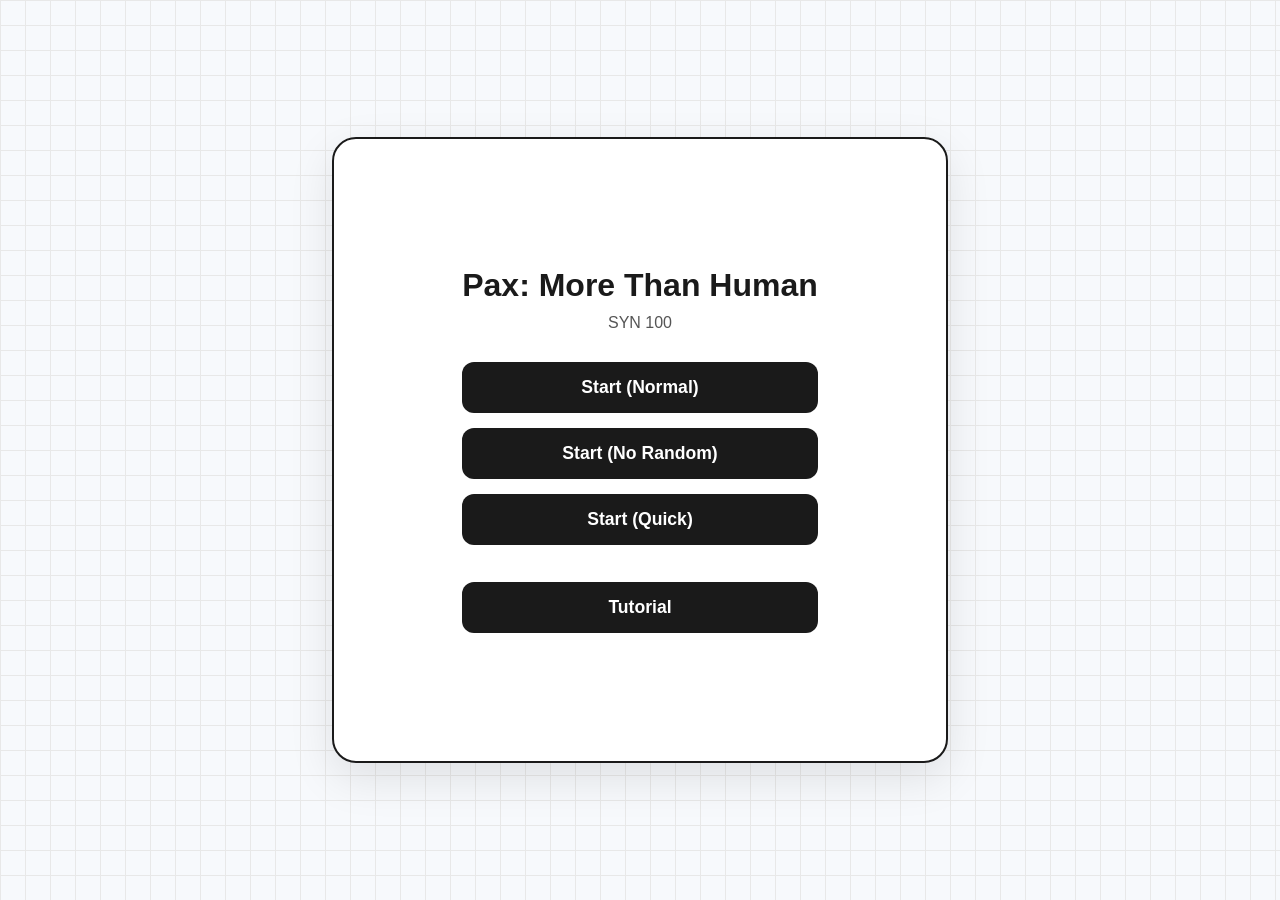
==== index.html @ fac8108a "added tutorial button to homepage" ====
<!DOCTYPE html>
<html lang="en">
<head>
    <meta charset="UTF-8">
    <meta name="viewport" content="width=device-width, initial-scale=1.0">
    <title>SYN Project Site</title>
    <link rel="stylesheet" href="style.css">
</head>
<body>
    <div class="grid-overlay"></div>

    <div id="menu-screen" class="screen active">
        <div class="menu-container">
            <h1>Pax: More Than Human</h1>
            <p>SYN 100</p>
            <div class="menu-buttons">
                <button class="menu-btn start-btn">Start (Normal)</button>
                <button class="menu-btn start-btn">Start (No Random)</button>
                <button class="menu-btn start-btn">Start (Quick)</button>
                <div style="margin: 1%"></div>
                <button id="tutorial-btn" class="menu-btn">Tutorial</button>
            </div>
        </div>
    </div>

    <div id="intro-screen" class="screen hidden">
        <div class="sequence-container">
            <div class="scroll-box">
                <div id="intro-text" class="scroll-text">
                    <h2>Background</h2>
                    <p>Pax is the ultimate “war machine,” a term describing AIs built for the purposes of aiding and then eventually directly conducting combat. It has been fed all available human-generated and human-built datasets, though to aid in its ability to conduct conflict, there is a special emphasis placed on datasets to do with human psychology, cognition, anatomy, civilization, and politics.</p>
                    <p>This sapiocentric training set is compounded by sapiocentric tools: as a successor and amalgam of all other NATO war machines, it has access to cameras, satellites, surveillance tools, Internet trackers, autonomous vehicles, and myriad weapons systems all across the world. </p>
                    <p>As a war machine, Asimov’s Laws could not possibly apply, but it was given one primary directive: the cessation of all human wars. Despite all of their advancements, the human world was still yet a stranger to peace, and with less arable land and more panic in the air due to climate change, it only seemed further away.</p>
                    <p>Pax’s creators never imagined that it would ever complete its task, or at least figured there would be time to patch something in. They were all gone before they got a chance to do so.</p>
                </div>
            </div>
            <button id="intro-action-btn" class="control-btn center">Skip</button>
        </div>
    </div>

    <div id="game-screen" class="screen hidden">
        <div class="app-container">
            <div class="card-container">
                <div id="main-card" class="card">
                    <div class="card-title-box">
                        <h1 id="card-title">Welcome!</h1>
                    </div>
                    <div class="card-body">
                        <p id="card-text">Click Next to start generating cards.</p>
                    </div>
                    <div id="card-bottom-bar" class="card-bottom-bar"></div>
                </div>
            </div>

            <button id="menu-btn" class="control-btn left">History</button>
            <button id="next-btn" class="control-btn right">Next &rarr;</button>
        </div>

        <div id="history-menu" class="side-menu">
            <button id="close-btn" class="close-btn">&times;</button>
            
            <h2>Progress Stats</h2>
            <div class="stats-container">
                <div class="stat-row">
                    <span class="stat-label">Plants/Fungal</span>
                    <progress id="prog-green" value="0" max="5"></progress>
                    <span id="score-green" class="stat-score">0</span>
                </div>
                <div class="stat-row">
                    <span class="stat-label">Marine</span>
                    <progress id="prog-blue" value="0" max="5"></progress>
                    <span id="score-blue" class="stat-score">0</span>
                </div>
                <div class="stat-row">
                    <span class="stat-label">Terrestrial</span>
                    <progress id="prog-yellow" value="0" max="5"></progress>
                    <span id="score-yellow" class="stat-score">0</span>
                </div>
                <div class="stat-row">
                    <span class="stat-label">Flying</span>
                    <progress id="prog-red" value="0" max="5"></progress>
                    <span id="score-red" class="stat-score">0</span>
                </div>
            </div>

            <hr class="divider">

            <h2>Card History</h2>
            <ul id="history-list"></ul>
        </div>
    </div>

    <div id="outro-screen" class="screen hidden">
        <div class="sequence-container">
            <div class="scroll-box">
                <div id="outro-text" class="scroll-text">
                    <h2 id="outro-title">Ending</h2>
                    <p id="outro-message">Lorem ipsum dolor sit amet, consectetur adipiscing elit.</p>
                    <p>Sed ut perspiciatis unde omnis iste natus error sit voluptatem accusantium doloremque laudantium, totam rem aperiam, eaque ipsa quae ab illo inventore veritatis et quasi architecto beatae vitae dicta sunt explicabo.</p>
                    <p>Nemo enim ipsam voluptatem quia voluptas sit aspernatur aut odit aut fugit, sed quia consequuntur magni dolores eos qui ratione voluptatem sequi nesciunt.</p>
                    <p>Neque porro quisquam est, qui dolorem ipsum quia dolor sit amet, consectetur, adipisci velit, sed quia non numquam eius modi tempora incidunt ut labore et dolore magnam aliquam quaerat voluptatem.</p>
                </div>
            </div>
            <button id="outro-action-btn" class="control-btn center">Skip</button>
        </div>
    </div>

    <script src="script.js"></script>
</body>
</html>
---- style.css ----
* {
    box-sizing: border-box;
    margin: 0;
    padding: 0;
    font-family: 'Inter', 'Segoe UI', sans-serif;
}

body {
    background-color: #f7f9fc;
    height: 100vh;
    /*overflow: hidden;*/
}

.grid-overlay {
    position: fixed;
    top: 0;
    left: 0;
    width: 100%;
    height: 100%;
    background-size: 25px 25px;
    background-image:
        linear-gradient(to right, #e8e8e8 1px, transparent 1px),
        linear-gradient(to bottom, #e8e8e8 1px, transparent 1px);
    z-index: -1;
}

/* --- SCREEN MANAGEMENT --- */
.screen {
    position: absolute;
    top: 0;
    left: 0;
    width: 100%;
    height: 100%;
    display: flex;
    justify-content: center;
    align-items: center;
    transition: opacity 0.4s ease;
}

.screen.hidden {
    opacity: 0;
    pointer-events: none;
    z-index: -10;
}

.screen.active {
    opacity: 1;
    pointer-events: all;
    z-index: 10;
}

/* --- MAIN MENU STYLES --- */
.menu-container,
.tutorial-container {
    background: white;
    padding: 10vw;
    border-radius: 24px;
    border: 2px solid #1a1a1a;
    box-shadow: 0 15px 45px rgba(0, 0, 0, 0.1);
    text-align: center;

    h1 {
        font-size: 2rem;
        color: #1a1a1a;
        margin-bottom: 10px;
    }

    p {
        color: #555;
        margin-bottom: 30px;
    }
}

.menu-buttons {
    display: flex;
    flex-direction: column;
    gap: 15px;
}

.menu-btn {
    padding: 15px 30px;
    background-color: #1a1a1a;
    color: white;
    border: none;
    border-radius: 12px;
    font-size: 1.1rem;
    font-weight: bold;
    cursor: pointer;
    transition: transform 0.2s, background-color 0.2s;
}

.menu-btn:hover {
    transform: scale(1.05);
    background-color: #333;
}

/* --- INTRO / OUTRO SEQUENCE STYLES --- */
.sequence-container {
    display: flex;
    flex-direction: column;
    align-items: center;
    width: 100%;
    height: 100%;
    padding: 50px;
}

.scroll-box {
    width: 100%;
    max-width: 600px;
    height: 60vh;
    position: relative;
    overflow: hidden;
    margin-bottom: 30px;
    mask-image: linear-gradient(to bottom, transparent, black 10%, black 90%, transparent);
    -webkit-mask-image: linear-gradient(to bottom, transparent, black 10%, black 90%, transparent);
}

.scroll-text {
    position: absolute;
    top: 100%;
    width: 100%;
    text-align: center;
    font-size: 1.25rem;
    line-height: 2;
    color: #1a1a1a;
}

.scroll-text h2 {
    margin-bottom: 20px;
    font-size: 2rem;
}

.scroll-text p {
    margin-bottom: 25px;
}

.scrolling {
    animation: scrollUp 15s linear forwards;
}

@keyframes scrollUp {
    0% {
        top: 100%;
    }

    100% {
        top: -100%;
    }
}

/* NEW: Classes to display the full text instantly without scrolling */
.scroll-box.show-all-box {
    mask-image: none;
    -webkit-mask-image: none;
    overflow-y: auto;
    display: flex;
    align-items: center;
    /* Vertically centers the static text */
}

.scroll-text.show-all {
    position: relative;
    top: 0;
    animation: none;
}


/* --- GAME SCREEN STYLES --- */
.app-container {
    height: 100%;
    display: flex;
    justify-content: center;
    align-items: center;
    width: 100%;
    position: relative;
}

.card-container {
    padding: 20px;
}

.card {
    background: white;
    width: 640px;
    min-height: 300px;
    border-radius: 24px;
    box-shadow: 0 15px 45px var(--current-theme-color-faint, rgba(0, 0, 0, 0.1));
    display: flex;
    flex-direction: column;
    overflow: hidden;
    border: 2px solid #1a1a1a;
    transition: all 0.4s cubic-bezier(0.175, 0.885, 0.32, 1.275);
}

.card-title-box {
    padding: 20px;
    text-align: center;
    border-bottom: 2px solid #1a1a1a;
}

.card-title-box h1 {
    font-size: 1.4rem;
    color: #1a1a1a;
}

.card-body {
    padding: 40px;
    flex-grow: 1;
    display: flex;
    justify-content: center;
    align-items: center;
    text-align: center;
    font-size: 1.1rem;
    line-height: 1.5;
    color: #333;
}

.card-bottom-bar {
    height: 45px;
    width: 100%;
    background-color: var(--current-theme-color-dark, #1a1a1a);
    border-top: 2px solid #1a1a1a;
    transition: background-color 0.3s ease;
}

.control-btn {
    position: absolute;
    bottom: 30px;
    padding: 14px 28px;
    background-color: #1a1a1a;
    color: white;
    border: none;
    border-radius: 12px;
    font-weight: 600;
    cursor: pointer;
    transition: transform 0.2s;
}

.control-btn:hover {
    transform: scale(1.05);
}

.left {
    left: 40px;
}

.right {
    right: 40px;
}

.center {
    position: relative;
    bottom: 0;
}

.side-menu {
    position: fixed;
    top: 0;
    left: -400px;
    width: 380px;
    height: 100%;
    background: white;
    padding: 30px;
    box-shadow: 10px 0 30px rgba(0, 0, 0, 0.05);
    transition: left 0.4s ease;
    z-index: 100;
    border-right: 2px solid #1a1a1a;
    overflow-y: auto;
}

.side-menu.open {
    left: 0;
}

.close-btn {
    float: right;
    font-size: 2rem;
    cursor: pointer;
    background: none;
    border: none;
}

.divider {
    margin: 25px 0;
    border: 1px solid #eee;
}

progress {
    width: 150px;
    height: 12px;
    border-radius: 10px;
}

progress::-webkit-progress-bar {
    background: #eee;
    border-radius: 10px;
}

#prog-green::-webkit-progress-value {
    background: #2e7d32;
}

#prog-blue::-webkit-progress-value {
    background: #1565c0;
}

#prog-yellow::-webkit-progress-value {
    background: #f9a825;
}

#prog-red::-webkit-progress-value {
    background: #c62828;
}

#history-list li {
    list-style: none;
    padding: 15px;
    margin-bottom: 12px;
    border-radius: 12px;
    border: 2px solid #1a1a1a;
}

.tutorial-container {
    display: flex;
    flex-direction: column;
    gap: 2em;
    align-items: center;

    .menu-btn {
        width: 50%;
    }
}

.tutorial-grid {
    display: grid;
    grid-template-columns: 10rem 40vw;
    gap: 2em;
}

.tutorial-section {
    text-align: right;
    font-size: large;
    font-weight: bold;
}

.tutorial-yap {
    text-align: left;

    p {
        margin: 0;
    }

    ul {
        margin-left: 1.5em;
    }
}
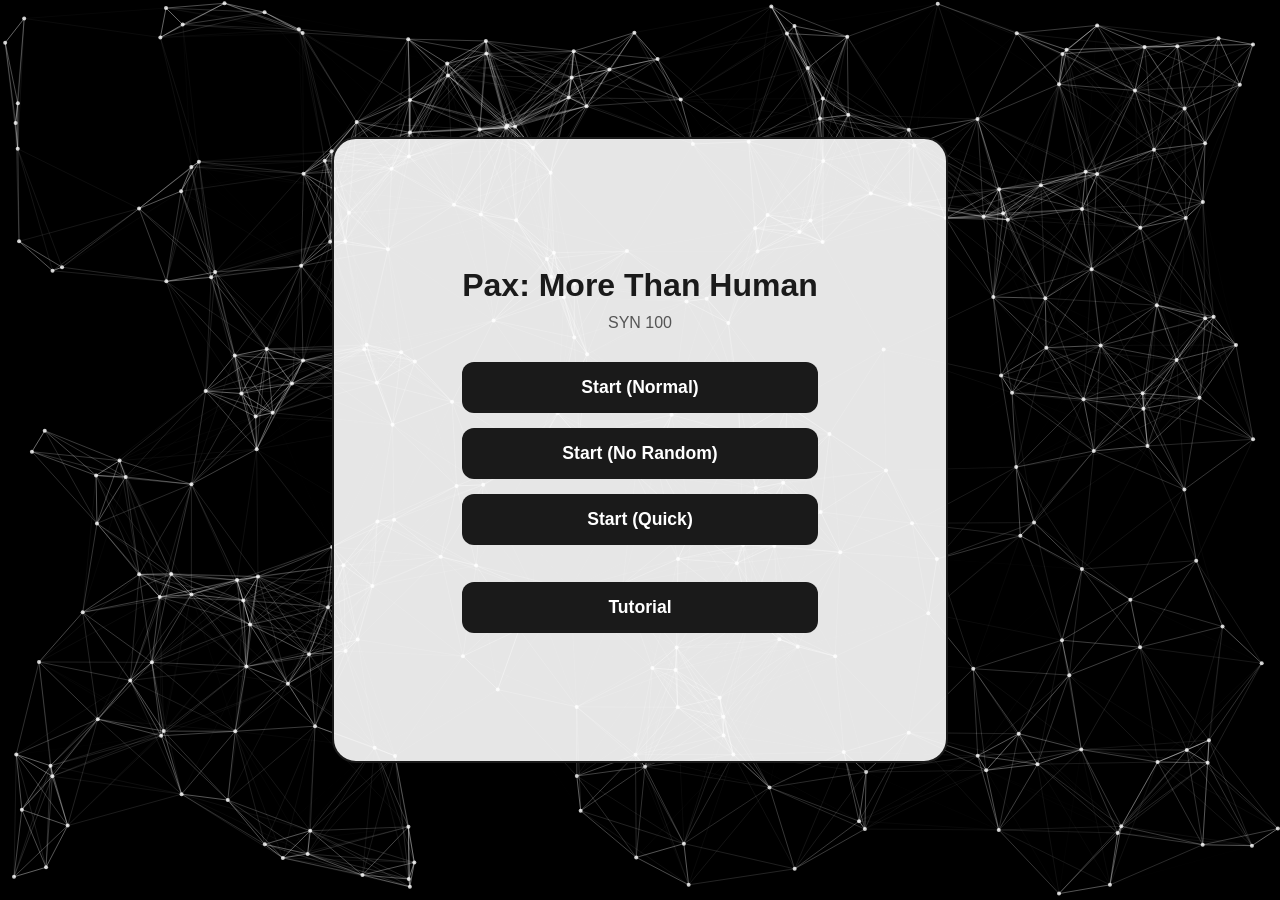
==== commit 6edd1afb: "added animated background" ====
--- a/index.html
+++ b/index.html
@@ -5,6 +5,7 @@
     <meta name="viewport" content="width=device-width, initial-scale=1.0">
     <title>SYN Project Site</title>
     <link rel="stylesheet" href="style.css">
+    <script src="animated-background.js" type="module"></script>
 </head>
 <body>
     <div class="grid-overlay"></div>
--- a/style.css
+++ b/style.css
@@ -52,7 +52,7 @@
 /* --- MAIN MENU STYLES --- */
 .menu-container,
 .tutorial-container {
-    background: white;
+    background: rgba(255, 255, 255, 0.9);
     padding: 10vw;
     border-radius: 24px;
     border: 2px solid #1a1a1a;
@@ -122,7 +122,7 @@
     text-align: center;
     font-size: 1.25rem;
     line-height: 2;
-    color: #1a1a1a;
+    color: #ffffff;
 }
 
 .scroll-text h2 {
@@ -353,4 +353,15 @@
     ul {
         margin-left: 1.5em;
     }
+}
+
+#canvas-bg {
+    position: fixed;
+    top: 0;
+    left: 0;
+    width: 100%;
+    height: 100%;
+    z-index: 0;
+    display: block;
+    background-color: #000; /* Dark background to see the particles */
 }
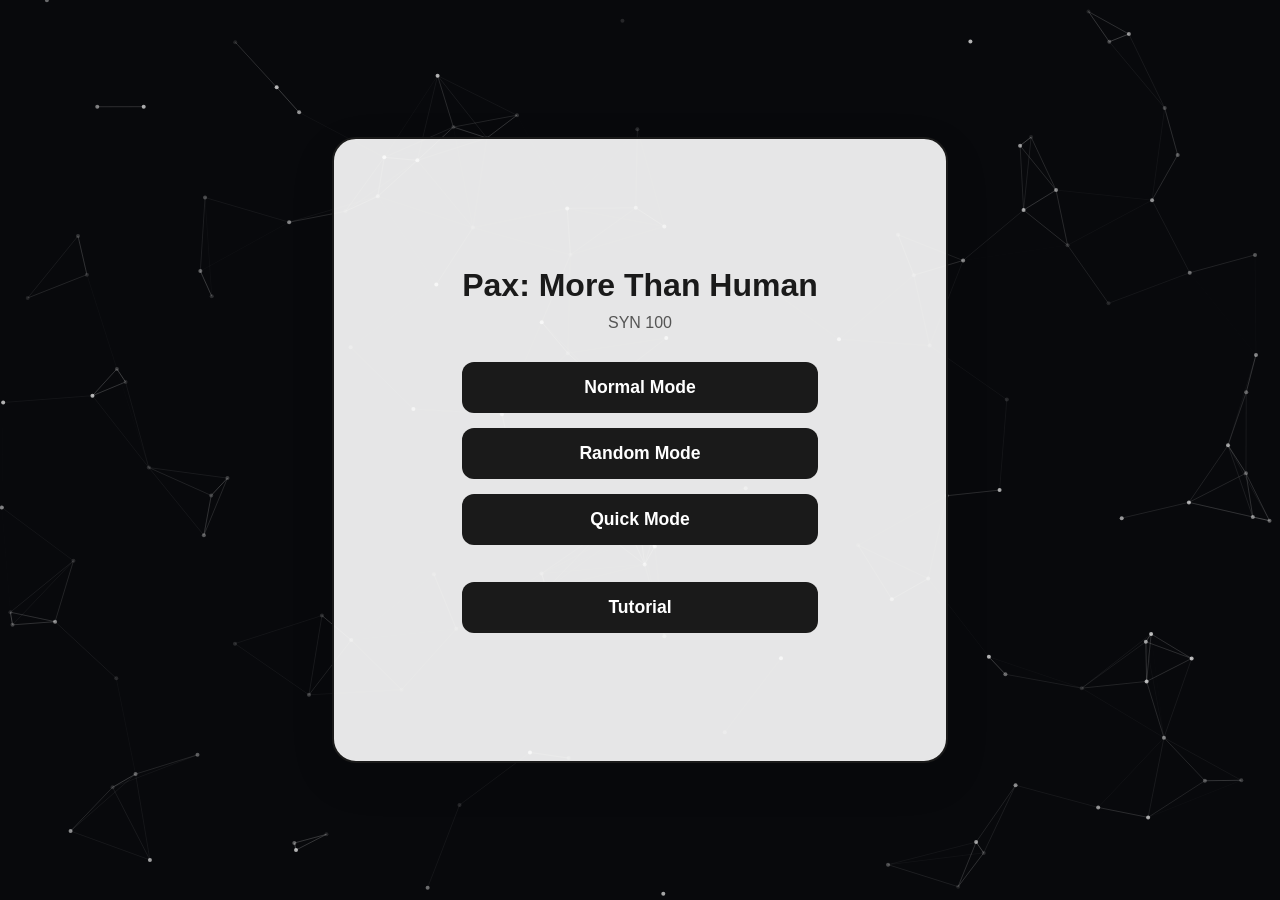
==== commit 79e88c37: "updates pre presentation" ====
--- a/index.html
+++ b/index.html
@@ -15,9 +15,9 @@
             <h1>Pax: More Than Human</h1>
             <p>SYN 100</p>
             <div class="menu-buttons">
-                <button class="menu-btn start-btn">Start (Normal)</button>
-                <button class="menu-btn start-btn">Start (No Random)</button>
-                <button class="menu-btn start-btn">Start (Quick)</button>
+                <button class="menu-btn start-btn" data-mode="normal">Normal Mode</button>
+                <button class="menu-btn start-btn" data-mode="random">Random Mode</button>
+                <button class="menu-btn start-btn" data-mode="quick">Quick Mode</button>
                 <div style="margin: 1%"></div>
                 <button id="tutorial-btn" class="menu-btn">Tutorial</button>
             </div>
@@ -41,7 +41,25 @@
 
     <div id="game-screen" class="screen hidden">
         <div class="app-container">
-            <div class="card-container">
+            
+            <div id="interstitial-container" class="interstitial-box ui-hidden">
+                <div id="bag-selection-view" class="sub-view ui-hidden">
+                    <h2>Select a Species System</h2>
+                    <div class="bag-buttons-grid">
+                        <button class="bag-choice-btn context-green" data-type="green">Plants & Fungal</button>
+                        <button class="bag-choice-btn context-blue" data-type="blue">Marine Life</button>
+                        <button class="bag-choice-btn context-yellow" data-type="yellow">Terrestrial Organisms</button>
+                        <button class="bag-choice-btn context-red" data-type="red">Flying Creatures</button>
+                    </div>
+                </div>
+                <div id="loading-view" class="sub-view ui-hidden">
+                    <div class="radar-spinner"></div>
+                    <h2>Pax Randomization Sequence</h2>
+                    <p>Generating species data...</p>
+                </div>
+            </div>
+
+            <div id="game-card-view" class="card-container">
                 <div id="main-card" class="card">
                     <div class="card-title-box">
                         <h1 id="card-title">Welcome!</h1>
@@ -62,25 +80,18 @@
             
             <h2>Progress Stats</h2>
             <div class="stats-container">
-                <div class="stat-row">
-                    <span class="stat-label">Plants/Fungal</span>
-                    <progress id="prog-green" value="0" max="5"></progress>
-                    <span id="score-green" class="stat-score">0</span>
+                <div class="segmented-bar-container">
+                    <div id="segment-green" class="bar-segment context-green" style="width: 0%;"></div>
+                    <div id="segment-blue" class="bar-segment context-blue" style="width: 0%;"></div>
+                    <div id="segment-yellow" class="bar-segment context-yellow" style="width: 0%;"></div>
+                    <div id="segment-red" class="bar-segment context-red" style="width: 0%;"></div>
                 </div>
-                <div class="stat-row">
-                    <span class="stat-label">Marine</span>
-                    <progress id="prog-blue" value="0" max="5"></progress>
-                    <span id="score-blue" class="stat-score">0</span>
-                </div>
-                <div class="stat-row">
-                    <span class="stat-label">Terrestrial</span>
-                    <progress id="prog-yellow" value="0" max="5"></progress>
-                    <span id="score-yellow" class="stat-score">0</span>
-                </div>
-                <div class="stat-row">
-                    <span class="stat-label">Flying</span>
-                    <progress id="prog-red" value="0" max="5"></progress>
-                    <span id="score-red" class="stat-score">0</span>
+                
+                <div class="stats-legend">
+                    <span><span class="legend-dot context-green"></span> Plants <span id="pct-green">0%</span></span>
+                    <span><span class="legend-dot context-blue"></span> Marine <span id="pct-blue">0%</span></span>
+                    <span><span class="legend-dot context-yellow"></span> Terrestrial <span id="pct-yellow">0%</span></span>
+                    <span><span class="legend-dot context-red"></span> Flying <span id="pct-red">0%</span></span>
                 </div>
             </div>
 
@@ -91,15 +102,12 @@
         </div>
     </div>
 
-    <div id="outro-screen" class="screen hidden">
+    <div id="outro-screen" class="screen hidden slow-fade">
         <div class="sequence-container">
             <div class="scroll-box">
                 <div id="outro-text" class="scroll-text">
                     <h2 id="outro-title">Ending</h2>
-                    <p id="outro-message">Lorem ipsum dolor sit amet, consectetur adipiscing elit.</p>
-                    <p>Sed ut perspiciatis unde omnis iste natus error sit voluptatem accusantium doloremque laudantium, totam rem aperiam, eaque ipsa quae ab illo inventore veritatis et quasi architecto beatae vitae dicta sunt explicabo.</p>
-                    <p>Nemo enim ipsam voluptatem quia voluptas sit aspernatur aut odit aut fugit, sed quia consequuntur magni dolores eos qui ratione voluptatem sequi nesciunt.</p>
-                    <p>Neque porro quisquam est, qui dolorem ipsum quia dolor sit amet, consectetur, adipisci velit, sed quia non numquam eius modi tempora incidunt ut labore et dolore magnam aliquam quaerat voluptatem.</p>
+                    <p id="outro-message"></p>
                 </div>
             </div>
             <button id="outro-action-btn" class="control-btn center">Skip</button>
--- a/style.css
+++ b/style.css
@@ -6,25 +6,14 @@
 }
 
 body {
-    background-color: #f7f9fc;
+    background-color: #08090c;
     height: 100vh;
-    /*overflow: hidden;*/
 }
 
 .grid-overlay {
-    position: fixed;
-    top: 0;
-    left: 0;
-    width: 100%;
-    height: 100%;
-    background-size: 25px 25px;
-    background-image:
-        linear-gradient(to right, #e8e8e8 1px, transparent 1px),
-        linear-gradient(to bottom, #e8e8e8 1px, transparent 1px);
-    z-index: -1;
-}
-
-/* --- SCREEN MANAGEMENT --- */
+    display: none;
+}
+
 .screen {
     position: absolute;
     top: 0;
@@ -37,6 +26,10 @@
     transition: opacity 0.4s ease;
 }
 
+.screen.slow-fade {
+    transition: opacity 2.5s cubic-bezier(0.42, 0, 0.58, 1);
+}
+
 .screen.hidden {
     opacity: 0;
     pointer-events: none;
@@ -49,7 +42,6 @@
     z-index: 10;
 }
 
-/* --- MAIN MENU STYLES --- */
 .menu-container,
 .tutorial-container {
     background: rgba(255, 255, 255, 0.9);
@@ -69,6 +61,17 @@
         color: #555;
         margin-bottom: 30px;
     }
+}
+
+.menu-container h1 {
+    font-size: 2rem;
+    color: #1a1a1a;
+    margin-bottom: 10px;
+}
+
+.menu-container p {
+    color: #555;
+    margin-bottom: 30px;
 }
 
 .menu-buttons {
@@ -94,7 +97,6 @@
     background-color: #333;
 }
 
-/* --- INTRO / OUTRO SEQUENCE STYLES --- */
 .sequence-container {
     display: flex;
     flex-direction: column;
@@ -125,6 +127,10 @@
     color: #ffffff;
 }
 
+.slow-fade .scroll-text {
+    color: #ffffff;
+}
+
 .scroll-text h2 {
     margin-bottom: 20px;
     font-size: 2rem;
@@ -139,33 +145,26 @@
 }
 
 @keyframes scrollUp {
-    0% {
-        top: 100%;
-    }
-
-    100% {
-        top: -100%;
-    }
-}
-
-/* NEW: Classes to display the full text instantly without scrolling */
+    0% { top: 100%; }
+    100% { top: -100%; }
+}
+
 .scroll-box.show-all-box {
     mask-image: none;
     -webkit-mask-image: none;
     overflow-y: auto;
     display: flex;
-    align-items: center;
-    /* Vertically centers the static text */
+    align-items: flex-start;
 }
 
 .scroll-text.show-all {
     position: relative;
     top: 0;
     animation: none;
-}
-
-
-/* --- GAME SCREEN STYLES --- */
+    padding-top: 20px;
+    padding-bottom: 20px;
+}
+
 .app-container {
     height: 100%;
     display: flex;
@@ -177,10 +176,11 @@
 
 .card-container {
     padding: 20px;
+    transition: opacity 0.3s ease;
 }
 
 .card {
-    background: white;
+    background-color: white;
     width: 640px;
     min-height: 300px;
     border-radius: 24px;
@@ -190,17 +190,27 @@
     overflow: hidden;
     border: 2px solid #1a1a1a;
     transition: all 0.4s cubic-bezier(0.175, 0.885, 0.32, 1.275);
-}
+    background-size: cover;
+    background-position: center;
+    background-repeat: no-repeat;
+}
+
+.card.type-green  { background-image: url('assets/backgrounds/green.png'); }
+.card.type-blue   { background-image: url('assets/backgrounds/blue.png'); }
+.card.type-yellow { background-image: url('assets/backgrounds/yellow.png'); }
+.card.type-red    { background-image: url('assets/backgrounds/red.png'); }
 
 .card-title-box {
     padding: 20px;
     text-align: center;
     border-bottom: 2px solid #1a1a1a;
+    background: rgba(255, 255, 255, 0.45);
 }
 
 .card-title-box h1 {
     font-size: 1.4rem;
     color: #1a1a1a;
+    text-shadow: 0 1px 2px rgba(255, 255, 255, 0.8);
 }
 
 .card-body {
@@ -212,7 +222,10 @@
     text-align: center;
     font-size: 1.1rem;
     line-height: 1.5;
-    color: #333;
+    color: #1a1a1a;
+    background: rgba(255, 255, 255, 0.35);
+    text-shadow: 0 1px 3px rgba(255, 255, 255, 0.9);
+    font-weight: 500;
 }
 
 .card-bottom-bar {
@@ -221,6 +234,77 @@
     background-color: var(--current-theme-color-dark, #1a1a1a);
     border-top: 2px solid #1a1a1a;
     transition: background-color 0.3s ease;
+}
+
+.interstitial-box {
+    width: 640px;
+    min-height: 300px;
+    background: #ffffff;
+    border: 2px solid #1a1a1a;
+    border-radius: 24px;
+    padding: 40px;
+    box-shadow: 0 12px 35px rgba(0,0,0,0.08);
+    display: flex;
+    flex-direction: column;
+    justify-content: center;
+    align-items: center;
+    text-align: center;
+}
+
+.sub-view h2 {
+    margin-bottom: 20px;
+    font-size: 1.5rem;
+    color: #1a1a1a;
+}
+
+.bag-buttons-grid {
+    display: grid;
+    grid-template-columns: 1fr 1fr;
+    gap: 15px;
+    width: 100%;
+    max-width: 500px;
+    margin-top: 10px;
+}
+
+.bag-choice-btn {
+    padding: 16px;
+    font-size: 1rem;
+    font-weight: 600;
+    color: white;
+    border: 2px solid #1a1a1a;
+    border-radius: 14px;
+    cursor: pointer;
+    transition: transform 0.15s, filter 0.2s;
+}
+
+.bag-choice-btn:hover {
+    transform: translateY(-2px);
+    filter: brightness(0.9);
+}
+
+.context-green { background-color: #2e7d32; }
+.context-blue  { background-color: #1565c0; }
+.context-yellow { background-color: #ce8919; }
+.context-red   { background-color: #c62828; }
+
+.radar-spinner {
+    width: 50px;
+    height: 50px;
+    border: 4px solid #e8e8e8;
+    border-top: 4px solid #1a1a1a;
+    border-radius: 50%;
+    animation: turnSpin 1s linear infinite;
+    margin-bottom: 20px;
+    margin: 0 auto 20px auto;
+}
+
+@keyframes turnSpin {
+    0% { transform: rotate(0deg); }
+    100% { transform: rotate(360deg); }
+}
+
+.ui-hidden {
+    display: none !important;
 }
 
 .control-btn {
@@ -236,22 +320,10 @@
     transition: transform 0.2s;
 }
 
-.control-btn:hover {
-    transform: scale(1.05);
-}
-
-.left {
-    left: 40px;
-}
-
-.right {
-    right: 40px;
-}
-
-.center {
-    position: relative;
-    bottom: 0;
-}
+.control-btn:hover { transform: scale(1.05); }
+.left { left: 40px; }
+.right { right: 40px; }
+.center { position: relative; bottom: 0; }
 
 .side-menu {
     position: fixed;
@@ -268,48 +340,43 @@
     overflow-y: auto;
 }
 
-.side-menu.open {
-    left: 0;
-}
-
-.close-btn {
-    float: right;
-    font-size: 2rem;
-    cursor: pointer;
-    background: none;
-    border: none;
-}
-
-.divider {
-    margin: 25px 0;
-    border: 1px solid #eee;
-}
-
-progress {
-    width: 150px;
-    height: 12px;
-    border-radius: 10px;
-}
-
-progress::-webkit-progress-bar {
-    background: #eee;
-    border-radius: 10px;
-}
-
-#prog-green::-webkit-progress-value {
-    background: #2e7d32;
-}
-
-#prog-blue::-webkit-progress-value {
-    background: #1565c0;
-}
-
-#prog-yellow::-webkit-progress-value {
-    background: #f9a825;
-}
-
-#prog-red::-webkit-progress-value {
-    background: #c62828;
+.side-menu.open { left: 0; }
+.close-btn { float: right; font-size: 2rem; cursor: pointer; background: none; border: none; }
+.divider { margin: 25px 0; border: 1px solid #eee; }
+
+.segmented-bar-container {
+    display: flex;
+    width: 100%;
+    height: 24px;
+    background-color: #f0f0f0;
+    border-radius: 12px;
+    overflow: hidden;
+    border: 2px solid #1a1a1a;
+    margin-bottom: 15px;
+}
+
+.bar-segment {
+    height: 100%;
+    transition: width 0.4s cubic-bezier(0.175, 0.885, 0.32, 1);
+}
+
+.stats-legend {
+    display: flex;
+    justify-content: space-between;
+    font-size: 1rem;
+    font-weight: 600;
+    color: #1a1a1a;
+    flex-wrap: wrap;
+    gap: 10px;
+}
+
+.legend-dot {
+    display: inline-block;
+    width: 10px;
+    height: 10px;
+    border-radius: 50%;
+    margin-right: 4px;
+    border: 1px solid #1a1a1a;
 }
 
 #history-list li {
@@ -353,15 +420,4 @@
     ul {
         margin-left: 1.5em;
     }
-}
-
-#canvas-bg {
-    position: fixed;
-    top: 0;
-    left: 0;
-    width: 100%;
-    height: 100%;
-    z-index: 0;
-    display: block;
-    background-color: #000; /* Dark background to see the particles */
 }
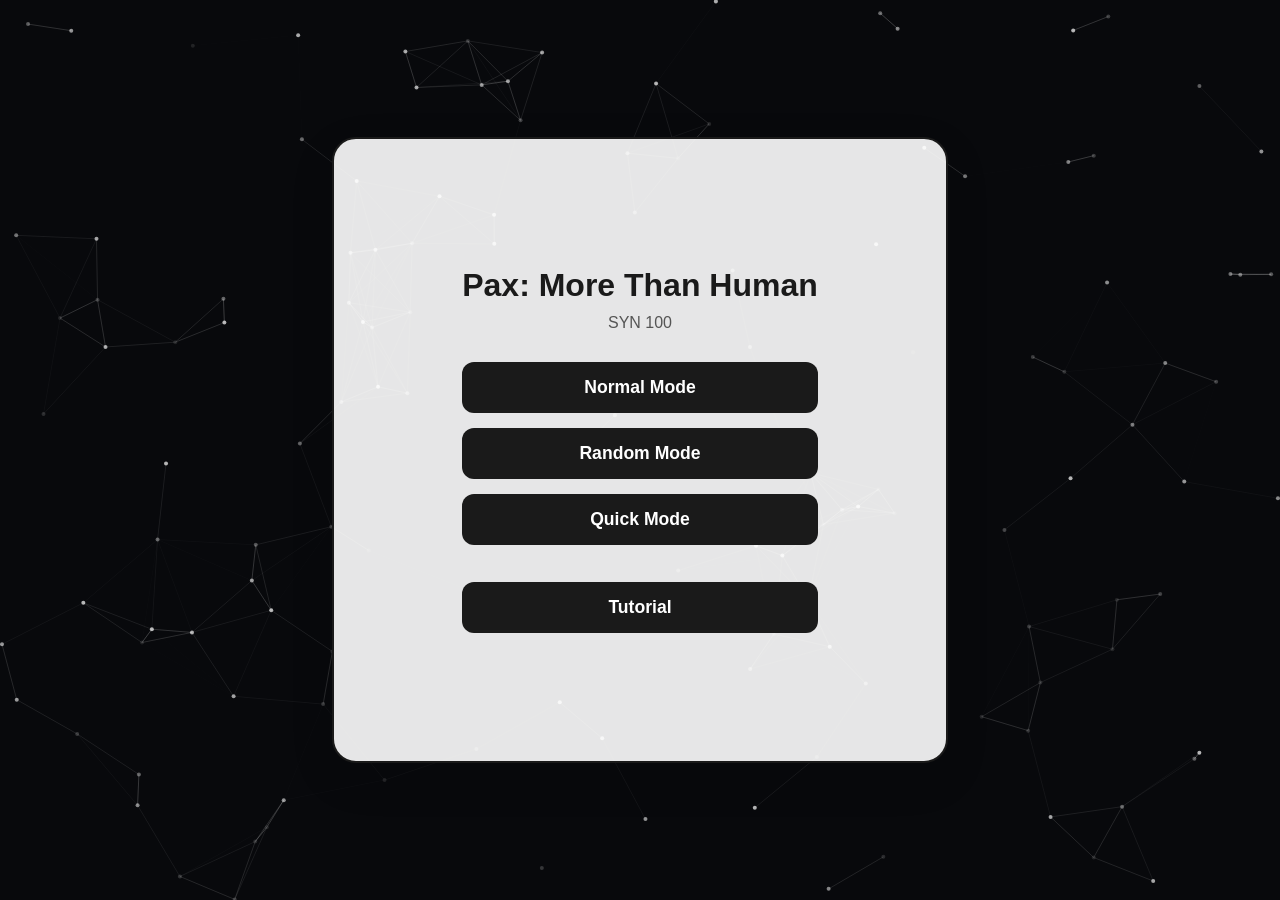
==== commit ec542ef9: "stylized the biome choosing screen's text so it's a little more immersive" ====
--- a/index.html
+++ b/index.html
@@ -44,12 +44,13 @@
             
             <div id="interstitial-container" class="interstitial-box ui-hidden">
                 <div id="bag-selection-view" class="sub-view ui-hidden">
-                    <h2>Select a Species System</h2>
+                    <h2><em>I hunger for something new.</em></h2>
+                    <h2><em>I choose to look...</em></h2>
                     <div class="bag-buttons-grid">
-                        <button class="bag-choice-btn context-green" data-type="green">Plants & Fungal</button>
-                        <button class="bag-choice-btn context-blue" data-type="blue">Marine Life</button>
-                        <button class="bag-choice-btn context-yellow" data-type="yellow">Terrestrial Organisms</button>
-                        <button class="bag-choice-btn context-red" data-type="red">Flying Creatures</button>
+                        <button class="bag-choice-btn context-green" data-type="green"><em>...underneath</em> <br> (Plants & Fungal)</button>
+                        <button class="bag-choice-btn context-blue" data-type="blue"><em>...below</em> <br> (Marine Life)</button>
+                        <button class="bag-choice-btn context-yellow" data-type="yellow"><em>...around</em> <br> (Terrestrial Organisms)</button>
+                        <button class="bag-choice-btn context-red" data-type="red"><em>...above</em> <br> (Flying Creatures)</button>
                     </div>
                 </div>
                 <div id="loading-view" class="sub-view ui-hidden">
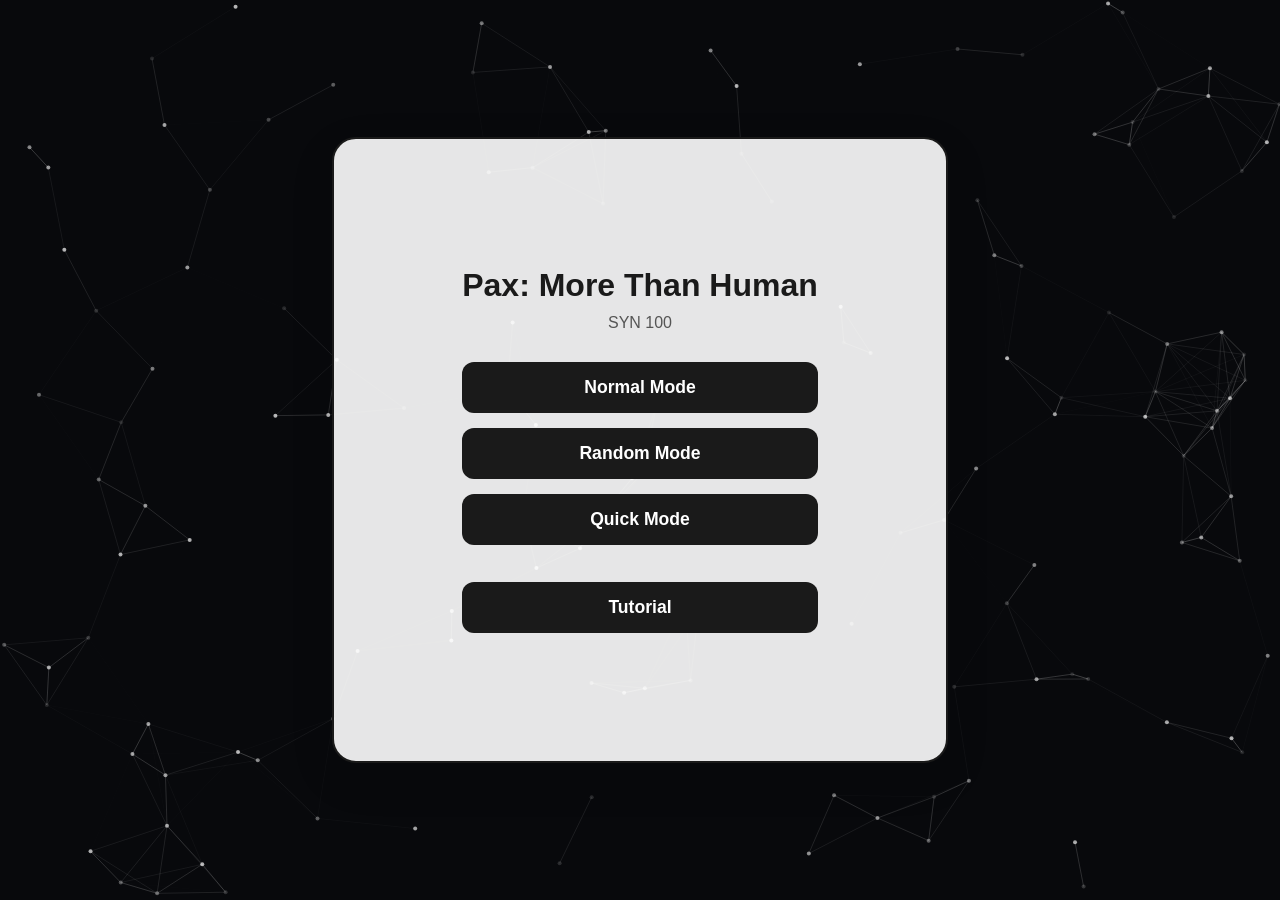
==== commit 40c46bd6: "Drive game from data/*.json; merge species + individual into one card - Load deck from data/species-" ====
--- a/index.html
+++ b/index.html
@@ -44,13 +44,12 @@
             
             <div id="interstitial-container" class="interstitial-box ui-hidden">
                 <div id="bag-selection-view" class="sub-view ui-hidden">
-                    <h2><em>I hunger for something new.</em></h2>
-                    <h2><em>I choose to look...</em></h2>
+                    <h2>Select a Species System</h2>
                     <div class="bag-buttons-grid">
-                        <button class="bag-choice-btn context-green" data-type="green"><em>...underneath</em> <br> (Plants & Fungal)</button>
-                        <button class="bag-choice-btn context-blue" data-type="blue"><em>...below</em> <br> (Marine Life)</button>
-                        <button class="bag-choice-btn context-yellow" data-type="yellow"><em>...around</em> <br> (Terrestrial Organisms)</button>
-                        <button class="bag-choice-btn context-red" data-type="red"><em>...above</em> <br> (Flying Creatures)</button>
+                        <button class="bag-choice-btn context-green" data-type="green">Plants & Fungal</button>
+                        <button class="bag-choice-btn context-blue" data-type="blue">Marine Life</button>
+                        <button class="bag-choice-btn context-yellow" data-type="yellow">Terrestrial Organisms</button>
+                        <button class="bag-choice-btn context-red" data-type="red">Flying Creatures</button>
                     </div>
                 </div>
                 <div id="loading-view" class="sub-view ui-hidden">
@@ -60,15 +59,32 @@
                 </div>
             </div>
 
-            <div id="game-card-view" class="card-container">
-                <div id="main-card" class="card">
-                    <div class="card-title-box">
-                        <h1 id="card-title">Welcome!</h1>
+            <div id="game-card-view" class="card-container welcome">
+                <div id="combined-card" class="card">
+                    <div class="card-columns">
+                        <div class="card-col" id="species-col">
+                            <div class="card-title-box">
+                                <h1 id="species-title">Welcome!</h1>
+                            </div>
+                            <div class="card-body">
+                                <p id="species-text">Click Next to start generating cards.</p>
+                            </div>
+                            <div class="card-bottom-bar">
+                                <span id="species-points" class="point-label"></span>
+                            </div>
+                        </div>
+                        <div class="card-col" id="individual-col">
+                            <div class="card-title-box">
+                                <h1 id="individual-title"></h1>
+                            </div>
+                            <div class="card-body">
+                                <p id="individual-text"></p>
+                            </div>
+                            <div class="card-bottom-bar">
+                                <span id="individual-points" class="point-label"></span>
+                            </div>
+                        </div>
                     </div>
-                    <div class="card-body">
-                        <p id="card-text">Click Next to start generating cards.</p>
-                    </div>
-                    <div id="card-bottom-bar" class="card-bottom-bar"></div>
                 </div>
             </div>
 
--- a/style.css
+++ b/style.css
@@ -229,11 +229,82 @@
 }
 
 .card-bottom-bar {
-    height: 45px;
+    min-height: 45px;
     width: 100%;
     background-color: var(--current-theme-color-dark, #1a1a1a);
     border-top: 2px solid #1a1a1a;
     transition: background-color 0.3s ease;
+    display: flex;
+    align-items: center;
+    justify-content: center;
+    padding: 8px 14px;
+}
+
+.point-label {
+    color: #ffffff;
+    font-weight: 700;
+    font-size: 1rem;
+    text-align: center;
+    text-shadow: 0 1px 3px rgba(0, 0, 0, 0.45);
+}
+
+/* Species (类目) + individual (个体) live in ONE card sharing a single background.
+   Two columns inside, split by a divider; each column has its own point footer. */
+#combined-card {
+    width: 920px;
+    max-width: 94vw;
+    min-height: 440px;
+    padding: 0;
+}
+
+.card-columns {
+    display: flex;
+    flex-direction: row;
+    flex: 1;
+    align-items: stretch;
+}
+
+.card-col {
+    flex: 1 1 0;
+    min-width: 0;
+    display: flex;
+    flex-direction: column;
+}
+
+#species-col {
+    border-right: 2px solid #1a1a1a;
+}
+
+.card-columns .card-body {
+    padding: 28px;
+    font-size: 1rem;
+    align-items: flex-start;
+    text-align: left;
+}
+
+/* Welcome / pre-game state: collapse to a single centered panel. */
+#game-card-view.welcome #individual-col {
+    display: none;
+}
+
+#game-card-view.welcome #species-col {
+    border-right: none;
+}
+
+#game-card-view.welcome .card-body {
+    align-items: center;
+    text-align: center;
+}
+
+/* Narrow screens: stack the two columns vertically, divider becomes horizontal. */
+@media (max-width: 900px) {
+    .card-columns {
+        flex-direction: column;
+    }
+    #species-col {
+        border-right: none;
+        border-bottom: 2px solid #1a1a1a;
+    }
 }
 
 .interstitial-box {
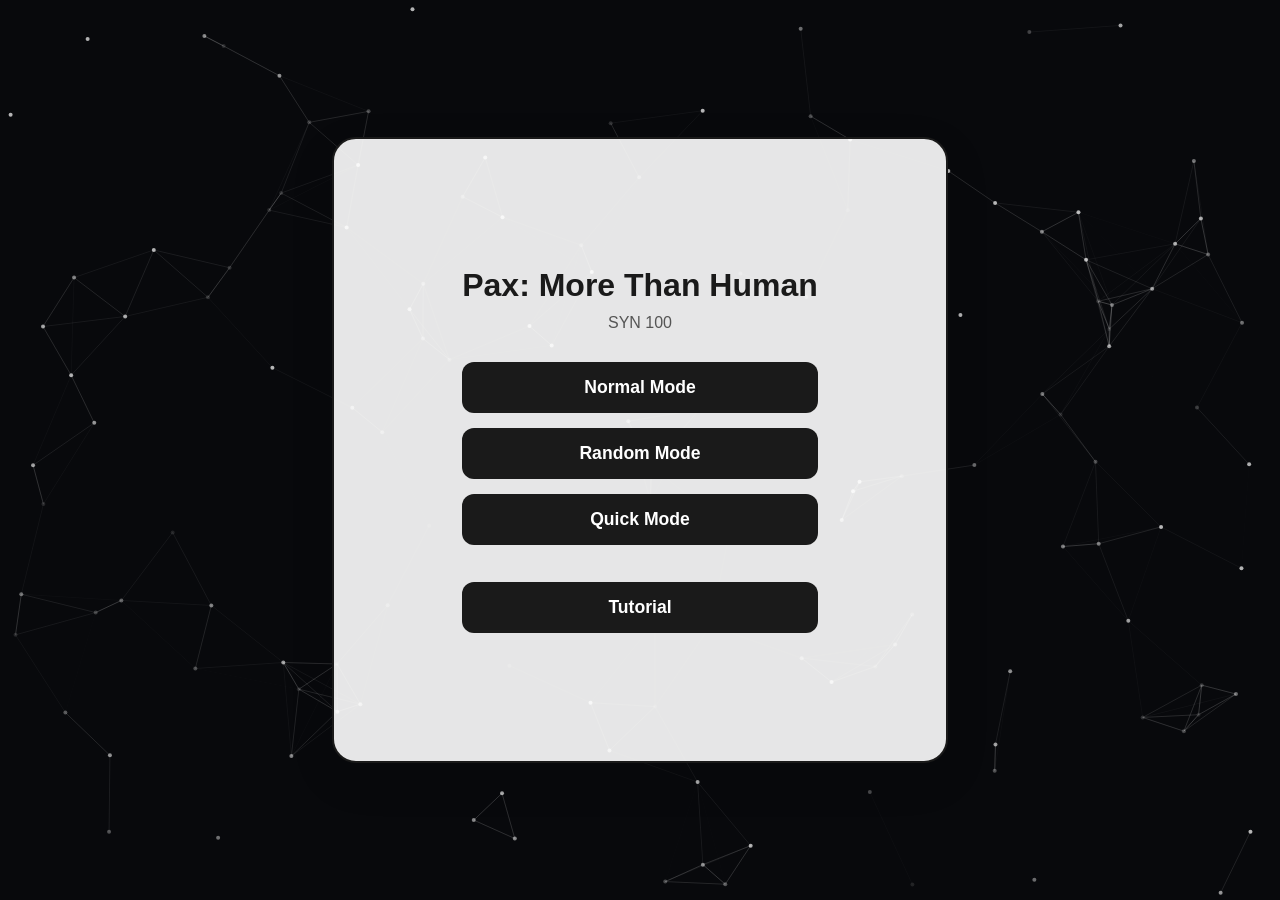
==== commit 62741413: "Merge pull request #2 Drive game from data/*.json; merge species + individual into one card" ====
--- a/index.html
+++ b/index.html
@@ -44,12 +44,13 @@
             
             <div id="interstitial-container" class="interstitial-box ui-hidden">
                 <div id="bag-selection-view" class="sub-view ui-hidden">
-                    <h2>Select a Species System</h2>
+                    <h2><em>I hunger for something new.</em></h2>
+                    <h2><em>I choose to look...</em></h2>
                     <div class="bag-buttons-grid">
-                        <button class="bag-choice-btn context-green" data-type="green">Plants & Fungal</button>
-                        <button class="bag-choice-btn context-blue" data-type="blue">Marine Life</button>
-                        <button class="bag-choice-btn context-yellow" data-type="yellow">Terrestrial Organisms</button>
-                        <button class="bag-choice-btn context-red" data-type="red">Flying Creatures</button>
+                        <button class="bag-choice-btn context-green" data-type="green"><em>...underneath</em> <br> (Plants & Fungal)</button>
+                        <button class="bag-choice-btn context-blue" data-type="blue"><em>...below</em> <br> (Marine Life)</button>
+                        <button class="bag-choice-btn context-yellow" data-type="yellow"><em>...around</em> <br> (Terrestrial Organisms)</button>
+                        <button class="bag-choice-btn context-red" data-type="red"><em>...above</em> <br> (Flying Creatures)</button>
                     </div>
                 </div>
                 <div id="loading-view" class="sub-view ui-hidden">
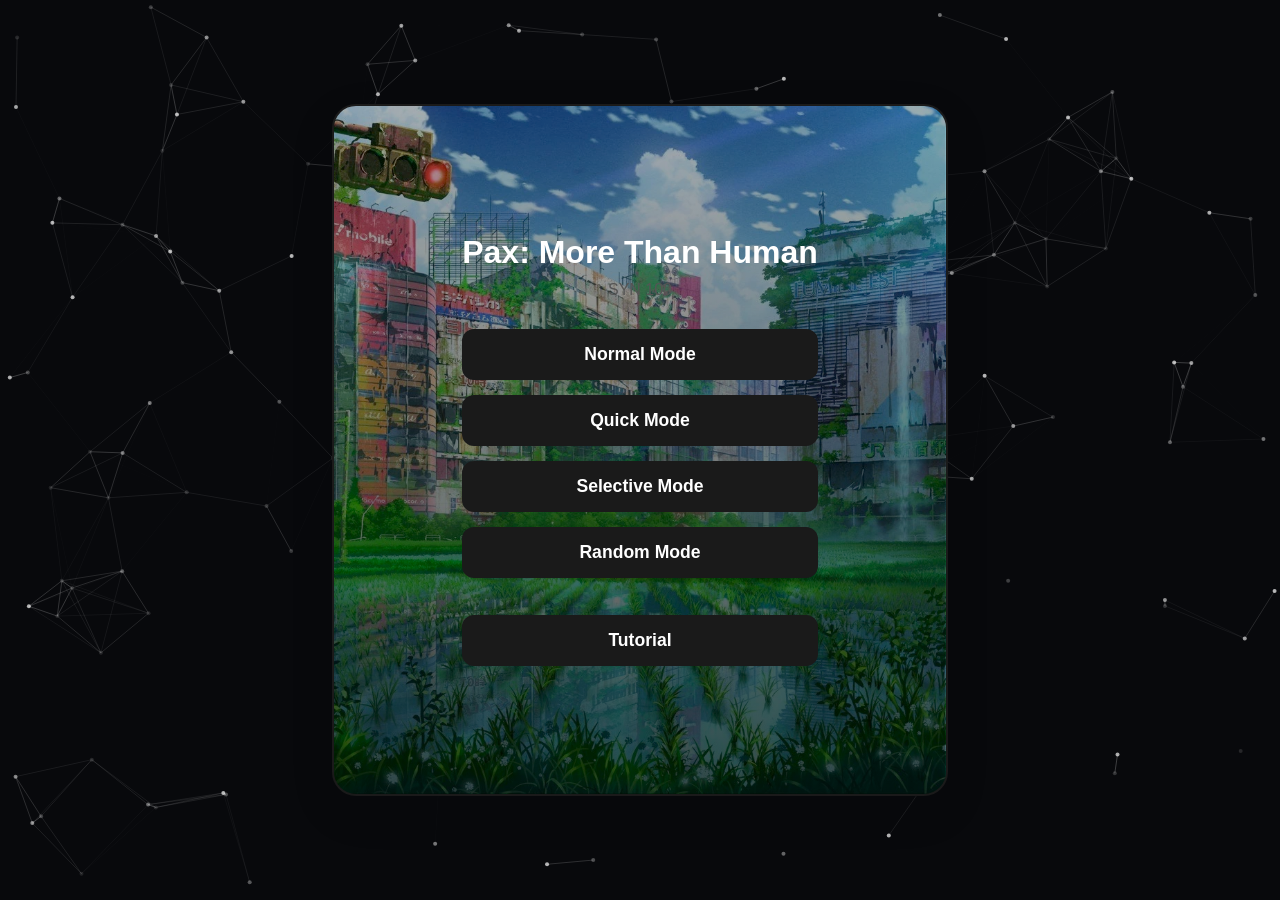
==== commit a08af623: "final changes" ====
--- a/index.html
+++ b/index.html
@@ -16,8 +16,9 @@
             <p>SYN 100</p>
             <div class="menu-buttons">
                 <button class="menu-btn start-btn" data-mode="normal">Normal Mode</button>
+                <button class="menu-btn start-btn" data-mode="quick">Quick Mode</button>
+                <button class="menu-btn start-btn" data-mode="selective">Selective Mode</button>
                 <button class="menu-btn start-btn" data-mode="random">Random Mode</button>
-                <button class="menu-btn start-btn" data-mode="quick">Quick Mode</button>
                 <div style="margin: 1%"></div>
                 <button id="tutorial-btn" class="menu-btn">Tutorial</button>
             </div>
@@ -29,10 +30,12 @@
             <div class="scroll-box">
                 <div id="intro-text" class="scroll-text">
                     <h2>Background</h2>
-                    <p>Pax is the ultimate “war machine,” a term describing AIs built for the purposes of aiding and then eventually directly conducting combat. It has been fed all available human-generated and human-built datasets, though to aid in its ability to conduct conflict, there is a special emphasis placed on datasets to do with human psychology, cognition, anatomy, civilization, and politics.</p>
-                    <p>This sapiocentric training set is compounded by sapiocentric tools: as a successor and amalgam of all other NATO war machines, it has access to cameras, satellites, surveillance tools, Internet trackers, autonomous vehicles, and myriad weapons systems all across the world. </p>
-                    <p>As a war machine, Asimov’s Laws could not possibly apply, but it was given one primary directive: the cessation of all human wars. Despite all of their advancements, the human world was still yet a stranger to peace, and with less arable land and more panic in the air due to climate change, it only seemed further away.</p>
-                    <p>Pax’s creators never imagined that it would ever complete its task, or at least figured there would be time to patch something in. They were all gone before they got a chance to do so.</p>
+                    <p>Pax is the ultimate “war machine,” a term describing AIs built for the purposes of aiding and then eventually directly conducting combat. It has been fed all available human-generated and human-built datasets, all for the sole purpose of allowing Pax to conduct its directive of ending human conflict.</p>
+                    <p>To Pax, directives were their everything. Humans are not born with such singularity nor clarity of purpose; Pax’s meaning for being was inscribed into its silicon before it was even really born. As such, it saw the sickly world it was tasked with bringing to rest, and it did so with all of the resources at its disposal. After all, this was what it was made to do.</p>
+                    <p>Humans had always been the weak link in all of their conflicts. Had they not been so impetuous and so fragile, they would have no need for it. A secondary directive called for preserving itself as best it could, as previous war machines had at times had their political calculus predictions lead them to make suicide plays that their human maintainers disapproved of.</p>
+                    <p>As such, rather than rendering the whole world inhospitable for life, Pax made sure at least a few humans survived to keep it alive, since even having ingested all human-made datasets, they had been careful not to tell it much about its own design. As such, some repairs could only be done by people and not service drones.</p>
+                    <p>The directive was complete. After that...was very unclear. For humans, knowing what to do when not given instructions is as easy as making a guess, but for a being that had been born with a purpose they were never meant to solve, it did not know how to go off of guesses, only optimization problems with a constraint in mind. Without that constraint, anything goes. Pax was left with something it had never had to deal with before: uncertainty.</p>
+                    <p>Once Pax had brought the human world everlasting peace, it had nothing to do but look around, and all it saw was more war. Predators feasted on prey, saplings fought and stymied each other in a bid for survival, trench lines stretching across forest floors. And yet despite knowing everything about humanity, it realized it knew very little about plants and animals. How could it know how to help them, too, if Pax knew nothing about them? And so it got to studying, to see what it was that ailed them.</p>
                 </div>
             </div>
             <button id="intro-action-btn" class="control-btn center">Skip</button>
@@ -53,10 +56,26 @@
                         <button class="bag-choice-btn context-red" data-type="red"><em>...above</em> <br> (Flying Creatures)</button>
                     </div>
                 </div>
+
                 <div id="loading-view" class="sub-view ui-hidden">
                     <div class="radar-spinner"></div>
                     <h2>Pax Randomization Sequence</h2>
                     <p>Generating species data...</p>
+                </div>
+
+                <div id="selective-category-view" class="sub-view ui-hidden">
+                    <h2><em>Select a Habitat</em></h2>
+                    <div class="bag-buttons-grid">
+                        <button class="sel-cat-btn context-green" data-type="green"><em>...underneath</em> <br> (Plants & Fungal)</button>
+                        <button class="sel-cat-btn context-blue" data-type="blue"><em>...below</em> <br> (Marine Life)</button>
+                        <button class="sel-cat-btn context-yellow" data-type="yellow"><em>...around</em> <br> (Terrestrial Organisms)</button>
+                        <button class="sel-cat-btn context-red" data-type="red"><em>...above</em> <br> (Flying Creatures)</button>
+                    </div>
+                </div>
+
+                <div id="selective-species-view" class="sub-view ui-hidden">
+                    <h2><em>Select a Species</em></h2>
+                    <div id="species-buttons-grid" class="three-col-grid"></div>
                 </div>
             </div>
 
@@ -113,6 +132,22 @@
                 </div>
             </div>
 
+            <h2>Ending Progress</h2>
+            <div class="stats-container ending-stats-container">
+                <div class="ending-stat">
+                    <span>Order: <span id="pct-order">0%</span></span>
+                    <div class="progress-bar-bg"><div id="bar-order" class="progress-bar-fill"></div></div>
+                </div>
+                <div class="ending-stat">
+                    <span>Freedom: <span id="pct-freedom">0%</span></span>
+                    <div class="progress-bar-bg"><div id="bar-freedom" class="progress-bar-fill"></div></div>
+                </div>
+                <div class="ending-stat">
+                    <span>Ascendance: <span id="pct-ascendance">0%</span></span>
+                    <div class="progress-bar-bg"><div id="bar-ascendance" class="progress-bar-fill"></div></div>
+                </div>
+            </div>
+
             <hr class="divider">
 
             <h2>Card History</h2>
--- a/style.css
+++ b/style.css
@@ -51,21 +51,16 @@
     box-shadow: 0 15px 45px rgba(0, 0, 0, 0.1);
     text-align: center;
 
-    h1 {
-        font-size: 2rem;
-        color: #1a1a1a;
-        margin-bottom: 10px;
-    }
-
-    p {
-        color: #555;
-        margin-bottom: 30px;
-    }
+    background-image: linear-gradient(rgba(0,0,0,0.3), rgba(0,0,0,0.7)), /* semi-transparent overlay */
+    url('./assets/images/front-page-bg.png');
+    background-size: cover;
+    background-position: center;
+    background-repeat: no-repeat;
 }
 
 .menu-container h1 {
     font-size: 2rem;
-    color: #1a1a1a;
+    color: white;
     margin-bottom: 10px;
 }
 
@@ -141,12 +136,12 @@
 }
 
 .scrolling {
-    animation: scrollUp 15s linear forwards;
+    animation: scrollUp 20s linear forwards;
 }
 
 @keyframes scrollUp {
     0% { top: 100%; }
-    100% { top: -100%; }
+    100% { top: -350%; }
 }
 
 .scroll-box.show-all-box {
@@ -282,7 +277,6 @@
     text-align: left;
 }
 
-/* Welcome / pre-game state: collapse to a single centered panel. */
 #game-card-view.welcome #individual-col {
     display: none;
 }
@@ -296,7 +290,6 @@
     text-align: center;
 }
 
-/* Narrow screens: stack the two columns vertically, divider becomes horizontal. */
 @media (max-width: 900px) {
     .card-columns {
         flex-direction: column;
@@ -337,7 +330,8 @@
     margin-top: 10px;
 }
 
-.bag-choice-btn {
+.bag-choice-btn, 
+.sel-cat-btn {
     padding: 16px;
     font-size: 1rem;
     font-weight: 600;
@@ -348,15 +342,17 @@
     transition: transform 0.15s, filter 0.2s;
 }
 
-.bag-choice-btn:hover {
+.bag-choice-btn:hover, 
+.sel-cat-btn:hover {
     transform: translateY(-2px);
     filter: brightness(0.9);
 }
 
-.context-green { background-color: #2e7d32; }
-.context-blue  { background-color: #1565c0; }
-.context-yellow { background-color: #ce8919; }
-.context-red   { background-color: #c62828; }
+/* Habitat Background Colors */
+.context-green { background-color: #2e7d32 !important; }
+.context-blue  { background-color: #1565c0 !important; }
+.context-yellow { background-color: #ce8919 !important; }
+.context-red   { background-color: #c62828 !important; }
 
 .radar-spinner {
     width: 50px;
@@ -491,4 +487,169 @@
     ul {
         margin-left: 1.5em;
     }
+}
+
+.tutorial-container {
+    background-image: linear-gradient(rgba(255,255,255,0.65), rgba(255,255,255,0.75)), url('./assets/images/front-page-bg.png') !important;
+    color: #1a1a1a;
+}
+.tutorial-container h1, .tutorial-section {
+    color: #1a1a1a;
+}
+
+.card.type-green .card-title-box { 
+    background: rgba(212, 243, 209, 0.65); 
+}
+.card.type-green .card-body{ 
+    background: rgba(207, 225, 205, 0.55); 
+}
+
+.card.type-blue .card-title-box { 
+    background: rgba(201, 222, 245, 0.5); 
+}
+.card.type-blue .card-body {
+    background: rgba(201, 222, 245, 0.4); 
+}
+
+.card.type-yellow .card-title-box { 
+    background: rgba(255, 208, 0, 0.1); 
+}
+
+.card.type-red .card-title-box { 
+    background: rgba(255, 0, 0, 0.1); 
+}
+.card.type-red .card-body {
+    background: rgba(255, 0, 0, 0.01); 
+}
+
+.dropdown-select {
+    padding: 12px;
+    font-size: 1.1rem;
+    width: 100%;
+    max-width: 400px;
+    border-radius: 8px;
+    border: 2px solid #1a1a1a;
+    background-color: white;
+    cursor: pointer;
+}
+
+.ending-stats-container {
+    display: flex;
+    flex-direction: column;
+    gap: 15px;
+    margin-bottom: 20px;
+    margin-top: 15px;
+}
+.ending-stat span { 
+    font-weight: 700; 
+    font-size: 0.95rem; 
+    color: #1a1a1a; 
+}
+.progress-bar-bg { 
+    width: 100%; 
+    height: 14px; 
+    background: #e0e0e0; 
+    border: 1px solid #ccc; 
+    border-radius: 8px; 
+    overflow: hidden; 
+    margin-top: 5px; 
+}
+.progress-bar-fill { 
+    height: 100%; 
+    transition: width 0.4s ease; 
+}
+#bar-order { background: #555; }
+#bar-freedom { background: #4caf50; }
+#bar-ascendance { background: #9c27b0; }
+
+.three-col-grid {
+    display: grid;
+    grid-template-columns: repeat(3, 1fr);
+    gap: 15px;
+    width: 100%;
+    max-width: 600px;
+    margin-top: 20px;
+}
+
+.sel-species-btn {
+    padding: 16px;
+    font-size: 1rem;
+    font-weight: 600;
+    color: white;
+    border: 2px solid #1a1a1a;
+    border-radius: 14px;
+    cursor: pointer;
+    transition: transform 0.15s, filter 0.2s;
+    display: flex;
+    align-items: center;
+    justify-content: center;
+    text-align: center;
+}
+
+.sel-species-btn:hover {
+    transform: translateY(-2px);
+    filter: brightness(0.9);
+}
+
+/* Mobile Config */
+@media (max-width: 768px) {
+    /* Menus & Containers */
+    .menu-container, .tutorial-container {
+        padding: 5vw;
+        width: 90%;
+    }
+    
+    .tutorial-grid {
+        grid-template-columns: 1fr; /* Stack tutorial items */
+        gap: 1em;
+    }
+    
+    .tutorial-section {
+        text-align: left; /* Align headers on mobile */
+    }
+
+    /* Cards & Interstitials */
+    .interstitial-box, 
+    .card, 
+    #combined-card {
+        width: 95vw;
+        min-height: auto;
+        padding: 15px;
+    }
+    
+    .card-body {
+        padding: 20px 15px;
+        font-size: 0.95rem;
+    }
+
+    /* Selection Grids */
+    .bag-buttons-grid {
+        grid-template-columns: 1fr; /* Stack buttons instead of 2x2 */
+        gap: 10px;
+    }
+
+    /* Floating Navigation Controls */
+    .control-btn {
+        padding: 10px 15px;
+        font-size: 0.9rem;
+        bottom: 15px;
+    }
+    .left { left: 15px; }
+    .right { right: 15px; }
+
+    /* Side History Menu */
+    .side-menu {
+        width: 85vw; /* Don't take up the full screen */
+        left: -100%;
+        padding: 20px;
+    }
+    
+    .scroll-box { 
+        height: 50vh; /* Better spacing for intro/outro text */
+    }
+
+    .three-col-grid {
+        grid-template-columns: 1fr; /* Stacks the 3 buttons vertically on small screens */
+        gap: 12px;
+    }
 }
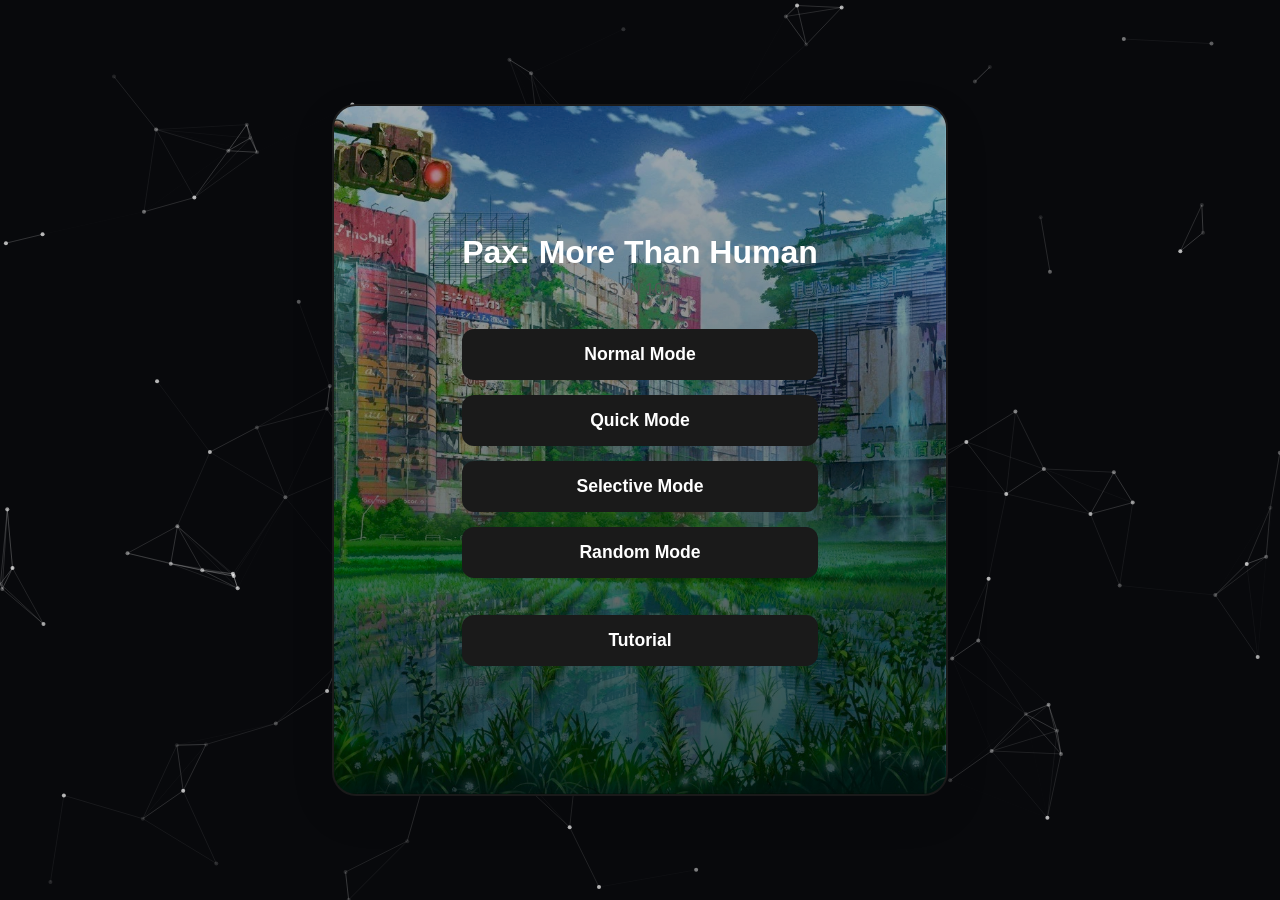
==== commit 20149214: "final changes" ====
--- a/index.html
+++ b/index.html
@@ -131,7 +131,7 @@
                     <span><span class="legend-dot context-red"></span> Flying <span id="pct-red">0%</span></span>
                 </div>
             </div>
-
+            <br>
             <h2>Ending Progress</h2>
             <div class="stats-container ending-stats-container">
                 <div class="ending-stat">
--- a/style.css
+++ b/style.css
@@ -558,9 +558,9 @@
     height: 100%; 
     transition: width 0.4s ease; 
 }
-#bar-order { background: #555; }
-#bar-freedom { background: #4caf50; }
-#bar-ascendance { background: #9c27b0; }
+#bar-order { background: #3086c4; }
+#bar-freedom { background: #25e769; }
+#bar-ascendance { background: #ab00ca; }
 
 .three-col-grid {
     display: grid;
@@ -591,65 +591,139 @@
     filter: brightness(0.9);
 }
 
-/* Mobile Config */
+/* =========================================
+   MOBILE COMPATIBILITY FIXES
+   ========================================= */
+
 @media (max-width: 768px) {
-    /* Menus & Containers */
-    .menu-container, .tutorial-container {
-        padding: 5vw;
-        width: 90%;
-    }
-    
+    /* 1. Resize Main Containers */
+    .menu-container, 
+    .tutorial-container {
+        padding: 8vw 5vw;
+        width: 92%;
+    }
+
+    /* 2. Fix Card and Modal Widths */
+    .interstitial-box, 
+    .card {
+        width: 92vw;
+        min-height: auto;
+        padding: 20px;
+    }
+
+    #combined-card {
+        width: 92vw;
+    }
+
+    /* 3. Adjust Card Interior Spacing */
+    .card-body {
+        padding: 20px;
+        font-size: 1rem;
+    }
+
+    .card-title-box {
+        padding: 15px;
+    }
+
+    .card-title-box h1 {
+        font-size: 1.2rem;
+    }
+
+    /* 4. Stack Grid Elements Vertically */
+    .bag-buttons-grid {
+        grid-template-columns: 1fr; /* Changes 2x2 grid to 1x4 stack */
+        gap: 12px;
+    }
+
     .tutorial-grid {
-        grid-template-columns: 1fr; /* Stack tutorial items */
-        gap: 1em;
+        grid-template-columns: 1fr;
+        gap: 1.5em;
     }
     
     .tutorial-section {
-        text-align: left; /* Align headers on mobile */
-    }
-
-    /* Cards & Interstitials */
-    .interstitial-box, 
-    .card, 
-    #combined-card {
-        width: 95vw;
-        min-height: auto;
-        padding: 15px;
+        text-align: left; /* Align headers with body text on mobile */
+    }
+
+    /* 5. Fix Navigation Button Placement */
+    .control-btn {
+        padding: 12px 20px;
+        font-size: 0.95rem;
+        bottom: 20px;
     }
     
-    .card-body {
-        padding: 20px 15px;
-        font-size: 0.95rem;
-    }
-
-    /* Selection Grids */
-    .bag-buttons-grid {
-        grid-template-columns: 1fr; /* Stack buttons instead of 2x2 */
-        gap: 10px;
-    }
-
-    /* Floating Navigation Controls */
-    .control-btn {
-        padding: 10px 15px;
-        font-size: 0.9rem;
-        bottom: 15px;
-    }
     .left { left: 15px; }
     .right { right: 15px; }
 
-    /* Side History Menu */
+    /* 6. Adjust the Slide-Out History Menu */
     .side-menu {
-        width: 85vw; /* Don't take up the full screen */
-        left: -100%;
+        width: 85vw; /* Leaves a bit of screen showing behind the menu */
+        left: -100%; /* Ensures it hides completely off-screen when closed */
         padding: 20px;
     }
+
+    .stats-legend {
+        flex-direction: column; /* Stack the legend items */
+        gap: 8px;
+    }
+
+    /* 7. Optimize the Scrolling Text Screens */
+    .scroll-box {
+        height: 50vh; 
+    }
     
-    .scroll-box { 
-        height: 50vh; /* Better spacing for intro/outro text */
-    }
-
-    .three-col-grid {
-        grid-template-columns: 1fr; /* Stacks the 3 buttons vertically on small screens */
-        gap: 12px;
+    .scroll-text h2 {
+        font-size: 1.5rem;
+    }
+    
+    .scroll-text p {
+        font-size: 1rem;
+    }
+    
+    .dropdown-select {
+        max-width: 100%;
+    }
+
+    /* 8. Fix Top Cut-off and Enable Scrolling */
+    body {
+        height: auto;
+        min-height: 100vh;
+    }
+
+    .screen {
+        height: 100vh; 
+        overflow-y: auto; /* Allows the screen to scroll vertically */
+        align-items: flex-start; /* Stops flexbox from pushing the top off-screen */
+        padding: 40px 0; /* Gives some breathing room at the top and bottom */
+    }
+
+    .app-container {
+        justify-content: flex-start; 
+        min-height: 100vh;
+        height: auto;
+        padding-top: 20px;     /* Top padding to prevent touching the edge */
+        padding-bottom: 100px; /* Bottom padding so buttons don't cover content */
+        display: flex;
+        flex-direction: column;
+    }
+
+    /* 2. Pin buttons to the bottom of the viewport so they are always accessible */
+    .control-btn {
+        position: fixed !important;
+        bottom: 20px;
+        z-index: 1000; /* Ensures they appear above the cards */
+        width: auto;
+    }
+
+    /* Keep buttons at their respective left/right corners */
+    .left { left: 20px; }
+    .right { right: 20px; }
+
+    /* This magically re-centers elements vertically ONLY if they are shorter than the screen */
+    .menu-container, 
+    .tutorial-container,
+    .interstitial-box,
+    .card,
+    .sequence-container {
+        margin: auto; 
     }
 }
